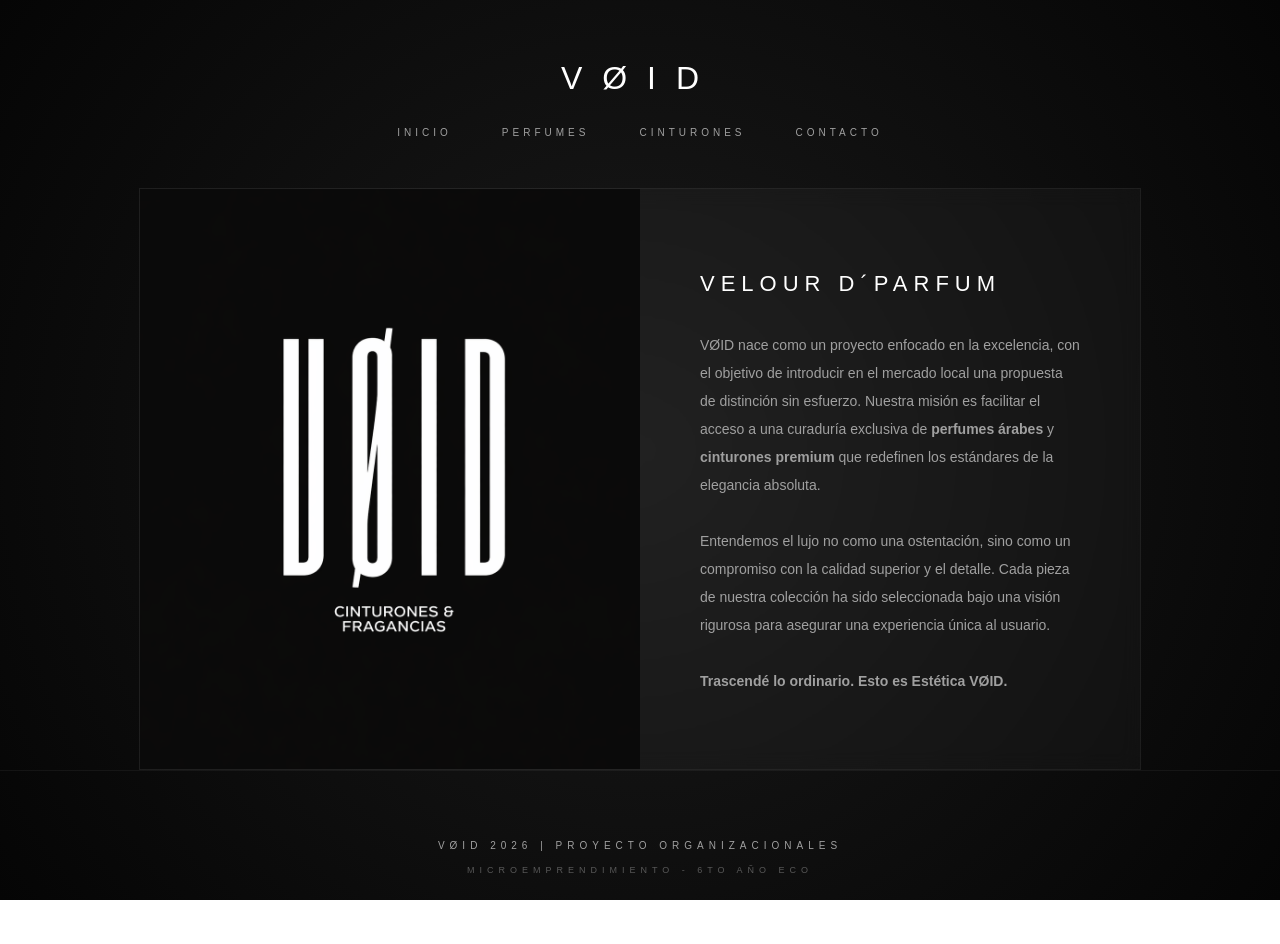
==== index.html @ c8d7ffd8 "Add files via upload" ====
<!DOCTYPE html>
<html lang="es">
<head>  
    <meta charset="UTF-8">
    <title>VØID | Inicio</title>
    <link rel="stylesheet" href="style.oficial.css">
</head>
<body>
    <h1>VØID</h1>
    <nav class="links">
        <a href="index.html">Inicio</a>
        <a href="perfumes.oficial.html">Perfumes</a>
        <a href="cinturones.oficial.html">Cinturones</a>
        <a href="contacto.oficial.html">Contacto</a>
    </nav>
    <main>       
         <div class="izquierda">
            <img src="void.oficial.logo.jpeg.png" alt="VØID Logo" class="logo-v">
         </div> 
         <div class="info-bloque">
             <h3>Velour D´Parfum</h3>          
                 <p>
                    VØID nace como un proyecto enfocado en la excelencia, con el objetivo de introducir en el mercado local una propuesta de distinción sin esfuerzo. Nuestra misión es facilitar el acceso a una curaduría exclusiva de <strong>perfumes árabes</strong> y <strong>cinturones premium</strong> que redefinen los estándares de la elegancia absoluta.
                </p>
                <p>
                    Entendemos el lujo no como una ostentación, sino como un compromiso con la calidad superior y el detalle. Cada pieza de nuestra colección ha sido seleccionada bajo una visión rigurosa para asegurar una experiencia única al usuario. 
                      <br><br>
                         <strong>Trascendé lo ordinario. Esto es Estética VØID.</strong>
                </p>
         </div>
    </main>
    <footer class="footer-void">
           <p>VØID 2026 | Proyecto Organizacionales</p>
           <p style="font-size: 9px; opacity: 0.5;">Microemprendimiento - 6to Año Eco</p>
    </footer>
</body>
</html>
---- style.oficial.css ----
:root {
    --bg-main: radial-gradient(circle, #1a1a1a 0%, #050505 100%);
    --panel: rgba(255, 255, 255, 0.03);
    --accent: #ffffff;
    --text-dim: #a0a0a0;
}

body {
    background: var(--bg-main);
    background-attachment: fixed;
    margin: 0;
    font-family: 'Inter', sans-serif;
    color: var(--accent);
    display: flex;
    flex-direction: column;
    align-items: center;
    min-height: 100vh;
    animation: entradaSuave 1.2s ease-out;
}

@keyframes entradaSuave {
    from { opacity: 0; transform: translateY(15px); }
    to { opacity: 1; transform: translateY(0); }
}

h1 {
    font-weight: 100;
    letter-spacing: 20px;
    padding: 60px 0 30px 0;
    margin: 0;
    font-size: 32px;
    text-transform: uppercase;
}

.links {
    display: flex;
    gap: 50px;
    margin-bottom: 50px;
}

.links a {
    color: var(--text-dim);
    font-size: 10px;
    text-transform: uppercase;
    letter-spacing: 4px;
    text-decoration: none;
    transition: 0.5s;
}

.links a:hover {
    color: var(--accent);
    letter-spacing: 6px;
}

main {
    display: grid;
    grid-template-columns: 1fr 1fr;
    max-width: 1000px;
    width: 90%;
    background: var(--panel);
    border: 1px solid rgba(255,255,255,0.05);
    backdrop-filter: blur(10px);
}

.logo-v {
    width: 100%;
    height: 100%;
    object-fit: cover;
}

.info-bloque {
    padding: 60px;
    display: flex;
    flex-direction: column;
    justify-content: center;
}

.info-bloque h3 {
    font-size: 22px;
    letter-spacing: 6px;
    text-transform: uppercase;
    margin-bottom: 20px;
    font-weight: 300;
}

p {
    color: var(--text-dim);
    font-size: 14px;
    line-height: 2;
}

.titulo-seccion {
    text-align: center;
    font-size: 18px;
    letter-spacing: 10px;
    text-transform: uppercase;
    font-weight: 200;
    margin: 40px 0 50px;
}

.catalogo {
    display: flex;
    justify-content: center;
    gap: 30px;
    flex-wrap: wrap;
    padding-bottom: 100px;
}

.producto {
    background: var(--panel);
    border: 1px solid rgba(255,255,255,0.05);
    width: 280px;
    transition: 0.4s;
    overflow: hidden;
}

.producto img {
    width: 100%;
    height: 320px;
    object-fit: cover;
    transition: transform 0.8s cubic-bezier(0.25, 1, 0.5, 1);
}

.producto:hover img {
    transform: scale(1.1);
}

.info-producto {
    padding: 20px;
}

.precio {
    font-size: 16px;
    font-weight: 500;
    margin-top: 10px;
}

.links-contacto {
    display: flex;
    flex-direction: column;
    gap: 15px;
    margin-top: 25px;
    padding: 0 40px 10px 40px;
}

.links-contacto a {
    color: var(--accent);
    text-decoration: none;
    text-transform: uppercase;
    font-size: 11px;
    letter-spacing: 3px !important;
    padding: 16px;
    border: 1px solid rgba(255,255,255,0.1);
    transition: background 0.4s, color 0.4s;
    display: block;
    box-sizing: border-box;
}

.links-contacto a:hover {
    background: white;
    color: black;
    letter-spacing: 3px !important;
    cursor: pointer;
}

.footer-void {
    margin-top: auto;
    padding: 60px 20px;
    text-align: center;
    width: 100%;
    border-top: 1px solid rgba(255,255,255,0.05);
}

.footer-void p {
    font-size: 10px;
    letter-spacing: 5px;
    text-transform: uppercase;
    color: var(--text-dim);
    margin: 5px 0;
}
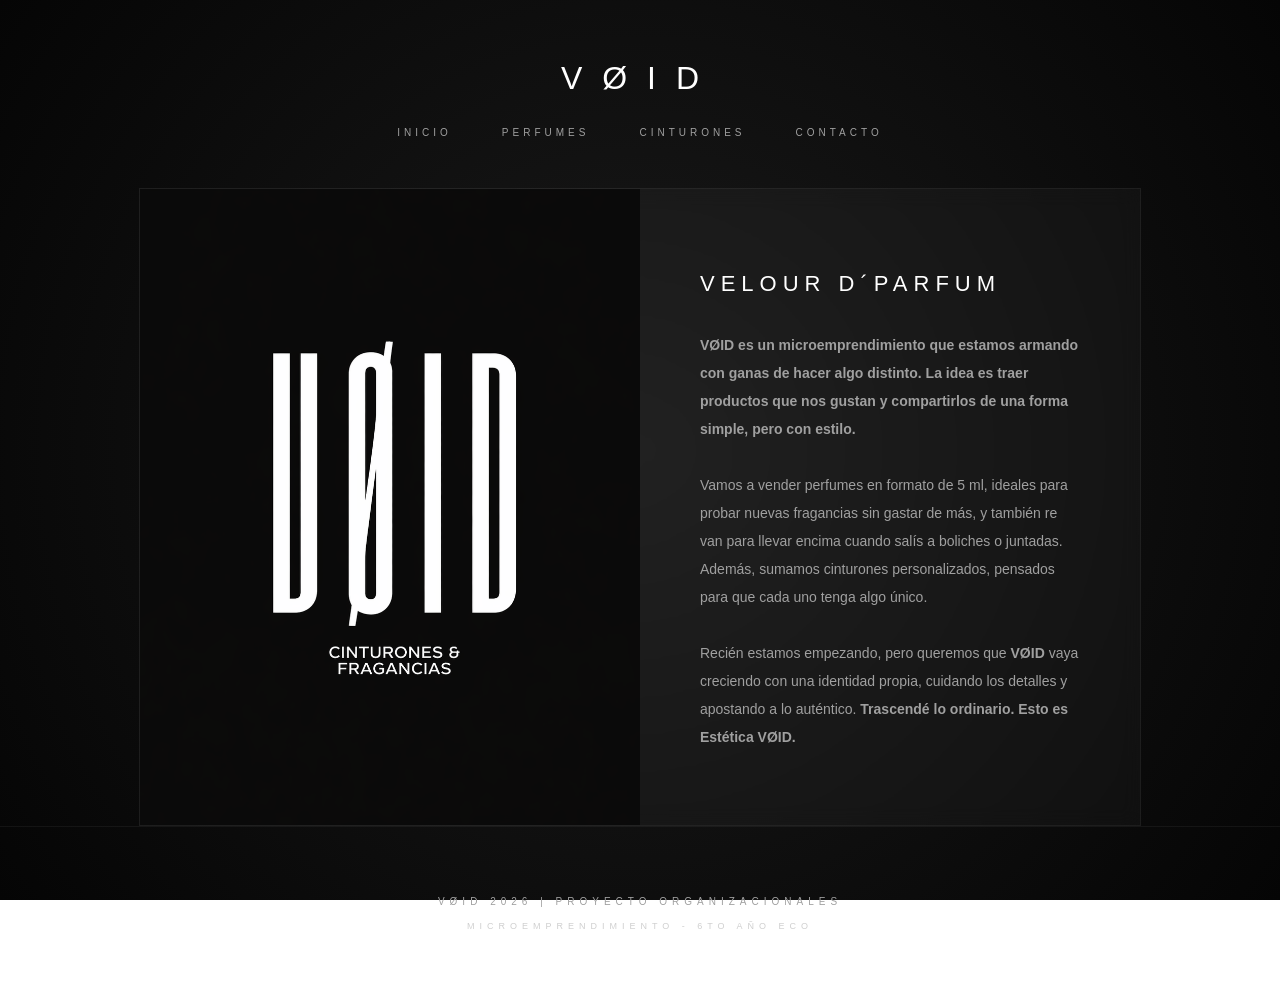
==== commit 91040967: "index.html" ====
--- a/index.html
+++ b/index.html
@@ -20,12 +20,12 @@
          <div class="info-bloque">
              <h3>Velour D´Parfum</h3>          
                  <p>
-                    VØID nace como un proyecto enfocado en la excelencia, con el objetivo de introducir en el mercado local una propuesta de distinción sin esfuerzo. Nuestra misión es facilitar el acceso a una curaduría exclusiva de <strong>perfumes árabes</strong> y <strong>cinturones premium</strong> que redefinen los estándares de la elegancia absoluta.
-                </p>
+                   <strong>VØID es un microemprendimiento que estamos armando con ganas de hacer algo distinto. La idea es traer productos que nos gustan y compartirlos de una forma simple, pero con estilo.</strong>
                 <p>
-                    Entendemos el lujo no como una ostentación, sino como un compromiso con la calidad superior y el detalle. Cada pieza de nuestra colección ha sido seleccionada bajo una visión rigurosa para asegurar una experiencia única al usuario. 
-                      <br><br>
-                         <strong>Trascendé lo ordinario. Esto es Estética VØID.</strong>
+                    Vamos a vender perfumes en formato de 5 ml, ideales para probar nuevas fragancias sin gastar de más, y también re van para llevar encima cuando salís a boliches o juntadas. Además, sumamos cinturones personalizados, pensados para que cada uno tenga algo único. 
+                <p>
+                    Recién estamos empezando, pero queremos que <strong>VØID</strong> vaya creciendo con una identidad propia, cuidando los detalles y apostando a lo auténtico.
+                        <strong>Trascendé lo ordinario. Esto es Estética VØID.</strong>
                 </p>
          </div>
     </main>
@@ -34,4 +34,4 @@
            <p style="font-size: 9px; opacity: 0.5;">Microemprendimiento - 6to Año Eco</p>
     </footer>
 </body>
-</html>+</html>
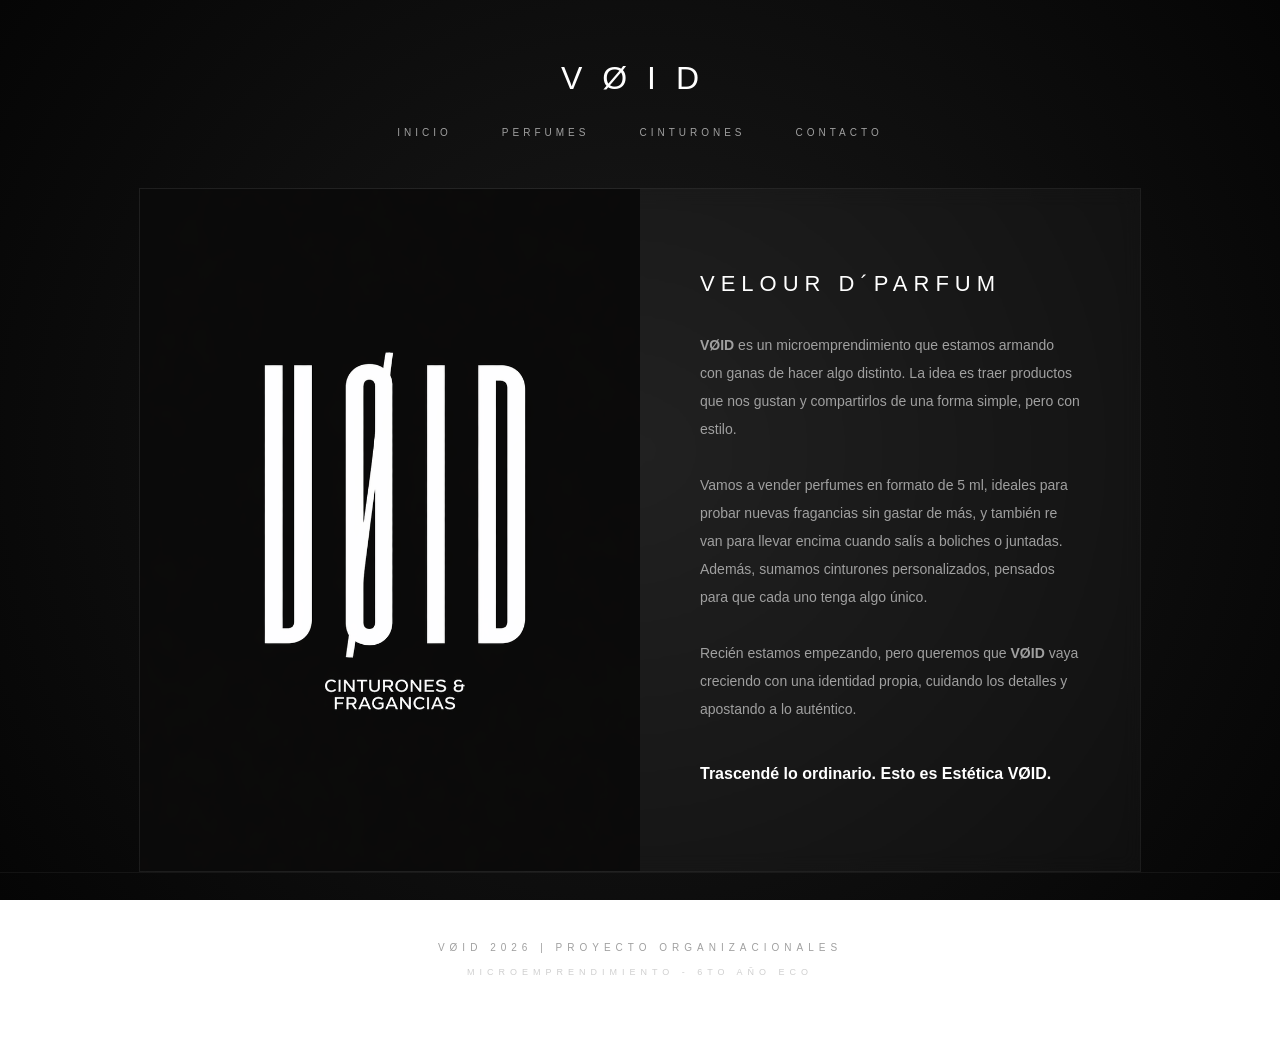
==== commit 5b6c7302: "index.html" ====
--- a/index.html
+++ b/index.html
@@ -20,12 +20,13 @@
          <div class="info-bloque">
              <h3>Velour D´Parfum</h3>          
                  <p>
-                   <strong>VØID es un microemprendimiento que estamos armando con ganas de hacer algo distinto. La idea es traer productos que nos gustan y compartirlos de una forma simple, pero con estilo.</strong>
+                   <strong>VØID</strong> es un microemprendimiento que estamos armando con ganas de hacer algo distinto. La idea es traer productos que nos gustan y compartirlos de una forma simple, pero con estilo.
                 <p>
                     Vamos a vender perfumes en formato de 5 ml, ideales para probar nuevas fragancias sin gastar de más, y también re van para llevar encima cuando salís a boliches o juntadas. Además, sumamos cinturones personalizados, pensados para que cada uno tenga algo único. 
                 <p>
                     Recién estamos empezando, pero queremos que <strong>VØID</strong> vaya creciendo con una identidad propia, cuidando los detalles y apostando a lo auténtico.
-                        <strong>Trascendé lo ordinario. Esto es Estética VØID.</strong>
+                      
+                <p>    </p><strong>Trascendé lo ordinario. Esto es Estética VØID.</strong>
                 </p>
          </div>
     </main>
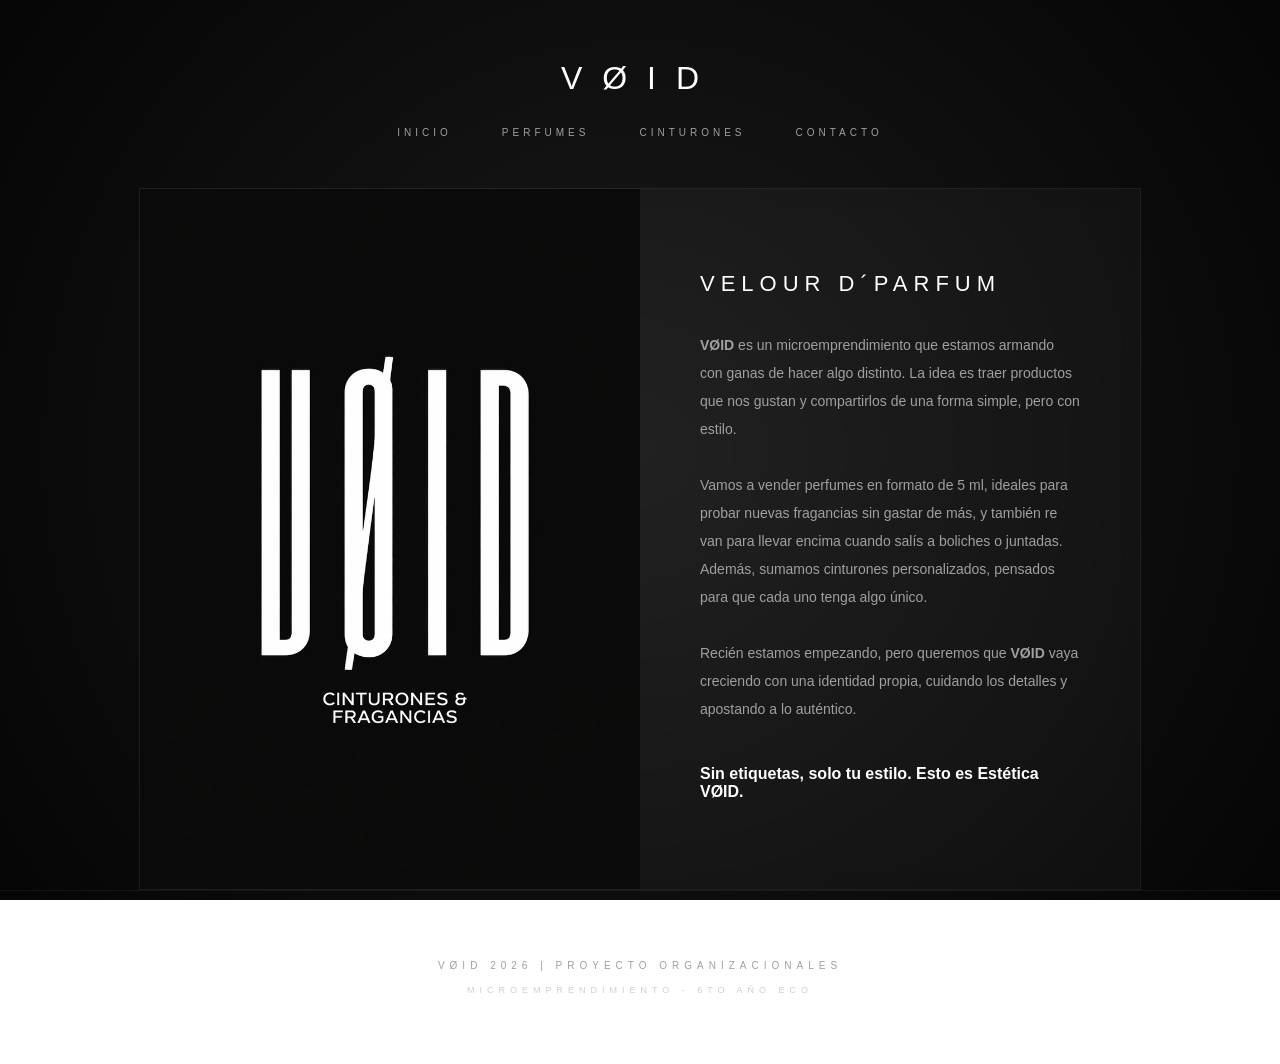
==== commit c80d6c94: "Update index.html" ====
--- a/index.html
+++ b/index.html
@@ -26,7 +26,7 @@
                 <p>
                     Recién estamos empezando, pero queremos que <strong>VØID</strong> vaya creciendo con una identidad propia, cuidando los detalles y apostando a lo auténtico.
                       
-                <p>    </p><strong>Trascendé lo ordinario. Esto es Estética VØID.</strong>
+                <p>    </p><strong>Sin etiquetas, solo tu estilo. Esto es Estética VØID.</strong>
                 </p>
          </div>
     </main>
